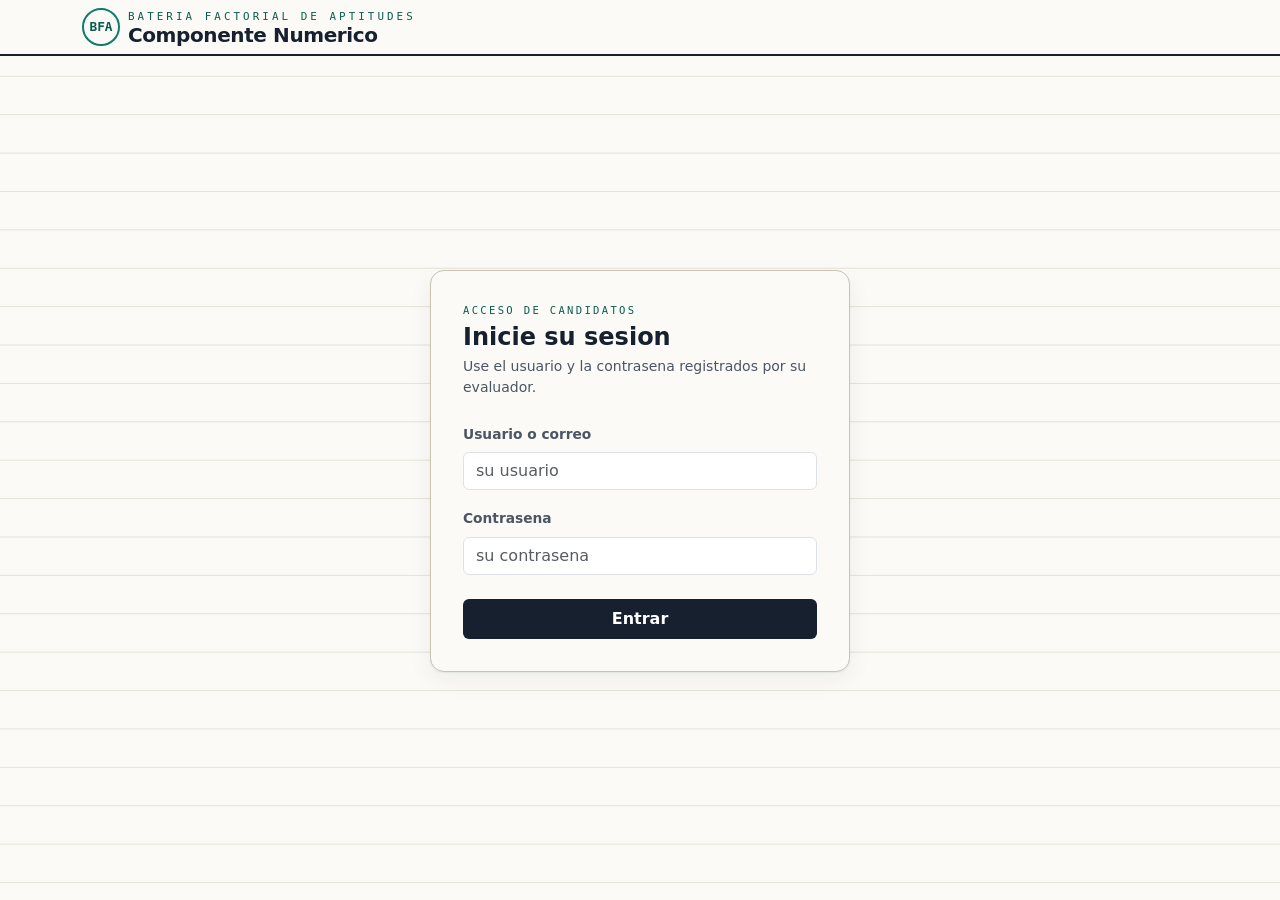
==== src/main/webapp/app/index.html @ 88a39d0c "feat(core): integrar portal web, API REST, utilidad BCrypt y precarga de 50 preguntas" ====
<!DOCTYPE html>
<html lang="es">
<head>
  <meta charset="UTF-8">
  <meta name="viewport" content="width=device-width, initial-scale=1">
  <title>Test Numerico BFA</title>
  <link href="https://cdn.jsdelivr.net/npm/bootstrap@5.3.3/dist/css/bootstrap.min.css" rel="stylesheet">
  <link href="css/styles.css" rel="stylesheet">
</head>
<body>

  <!-- Membrete -->
  <header class="masthead py-2">
    <div class="container d-flex align-items-center justify-content-between">
      <div class="d-flex align-items-center gap-2">
        <div class="seal">BFA</div>
        <div>
          <div class="kicker">Bateria Factorial de Aptitudes</div>
          <div class="title fs-5">Componente Numerico</div>
        </div>
      </div>
      <div id="userBox" class="text-end d-none">
        <div class="small fw-semibold" id="userName">&nbsp;</div>
        <button id="btnLogout" class="btn btn-sm btn-outline-ink py-0 px-2 mt-1">Cerrar sesion</button>
      </div>
    </div>
  </header>

  <div class="toast-host" id="toastHost"></div>

  <!-- ============================ LOGIN ============================ -->
  <section id="screenLogin" class="screen active">
    <div class="login-wrap">
      <div class="sheet login-card">
        <div class="eyebrow mb-1">Acceso de candidatos</div>
        <h1 class="h4 fw-bold mb-1">Inicie su sesion</h1>
        <p class="muted small mb-4">Use el usuario y la contrasena registrados por su evaluador.</p>

        <div class="mb-3">
          <label class="form-label" for="loginUser">Usuario o correo</label>
          <input type="text" id="loginUser" class="form-control" autocomplete="username" placeholder="su usuario">
        </div>
        <div class="mb-4">
          <label class="form-label" for="loginPass">Contrasena</label>
          <input type="password" id="loginPass" class="form-control" autocomplete="current-password" placeholder="su contrasena">
        </div>
        <button id="btnLogin" class="btn btn-ink w-100 py-2">Entrar</button>
        <div id="loginError" class="text-danger small mt-3 d-none"></div>
      </div>
    </div>
  </section>

  <!-- ============================ PANEL ============================ -->
  <section id="screenDashboard" class="screen">
    <div class="container py-4 py-md-5">
      <div class="mb-4">
        <div class="divider-note mb-1">Seleccione un test</div>
        <h2 class="h3 fw-bold mb-0">Pruebas disponibles</h2>
        <p class="muted small">Cada test es independiente y dispone de 4 minutos. Marque A si el resultado es verdadero, B si es falso.</p>
      </div>

      <div id="testList" class="row g-3 mb-5">
        <!-- tarjetas de test -->
      </div>

      <div class="d-flex align-items-center justify-content-between mb-2">
        <div>
          <div class="divider-note mb-1">Mis gestiones</div>
          <h3 class="h5 fw-bold mb-0">Resultados anteriores</h3>
        </div>
        <button id="btnReload" class="btn btn-sm btn-outline-ink">Actualizar</button>
      </div>
      <div class="sheet p-3 p-md-4">
        <div class="table-responsive">
          <table class="table align-middle history-table mb-0">
            <thead>
              <tr>
                <th>Fecha</th><th>Test</th><th>Tipo</th>
                <th class="text-center">Aciertos</th>
                <th class="text-center">Errores</th>
                <th class="text-center">Sin responder</th>
                <th class="text-center">Tiempo</th>
                <th>Estado</th>
              </tr>
            </thead>
            <tbody id="historyBody">
              <tr><td colspan="8" class="text-center muted py-4">Sin intentos registrados todavia.</td></tr>
            </tbody>
          </table>
        </div>
      </div>
    </div>
  </section>

  <!-- ======================= INSTRUCCIONES ======================= -->
  <section id="screenInstructions" class="screen">
    <div class="container py-4 py-md-5" style="max-width: 720px;">
      <div class="sheet p-4 p-md-5">
        <div class="divider-note mb-2">Instrucciones</div>
        <h2 class="h3 fw-bold mb-3" id="instrTitle">Test</h2>
        <p class="mb-3" id="instrText">
          Verifique cada operacion. Si el resultado mostrado es exacto marque
          <strong>A — Verdadero</strong>; si no lo es marque <strong>B — Falso</strong>.
          Existe una sola respuesta correcta por ejercicio.
        </p>
        <ul class="muted small mb-4">
          <li>Dispone de <strong>4 minutos</strong>. El reloj inicia al comenzar.</li>
          <li>Trabaje con rapidez y precision; puede dejar ejercicios sin responder.</li>
          <li>Al agotarse el tiempo, el test se cierra y se califica automaticamente.</li>
        </ul>
        <div class="d-flex gap-2">
          <button id="btnBackToDash" class="btn btn-outline-ink">Volver</button>
          <button id="btnStartTest" class="btn btn-teal px-4">Comenzar</button>
        </div>
      </div>
    </div>
  </section>

  <!-- =========================== TEST =========================== -->
  <section id="screenTest" class="screen">
    <div class="container py-3 py-md-4" style="max-width: 760px;">

      <div class="d-flex align-items-center justify-content-between mb-3">
        <div>
          <div class="divider-note" id="testRunningTipo">&nbsp;</div>
          <div class="fw-bold" id="testRunningName">&nbsp;</div>
        </div>
        <div id="examClock" class="exam-clock">4:00</div>
      </div>

      <div class="progress mb-3" style="height: 6px;">
        <div id="testProgress" class="progress-bar bg-dark" style="width: 0%"></div>
      </div>

      <div class="sheet p-3 p-md-4 mb-3">
        <div class="d-flex align-items-center justify-content-between">
          <span class="badge-soft" id="questionCounter">Pregunta 1</span>
          <span class="prompt-q">El resultado mostrado, ¿es correcto?</span>
        </div>

        <div class="operation-block">
          <div class="op" id="opText">&nbsp;</div>
          <div class="equals" id="opResult">&nbsp;</div>
        </div>

        <div class="row g-2">
          <div class="col-12 col-sm-6">
            <button class="bubble-option" data-value="A">
              <span class="bubble">A</span>
              <span><span class="label-text">Verdadero</span><br><span class="label-sub">El resultado es correcto</span></span>
            </button>
          </div>
          <div class="col-12 col-sm-6">
            <button class="bubble-option" data-value="B">
              <span class="bubble">B</span>
              <span><span class="label-text">Falso</span><br><span class="label-sub">El resultado es incorrecto</span></span>
            </button>
          </div>
        </div>
      </div>

      <div class="d-flex align-items-center justify-content-between mb-3">
        <button id="btnPrev" class="btn btn-outline-ink">Anterior</button>
        <button id="btnNext" class="btn btn-ink">Siguiente</button>
        <button id="btnFinish" class="btn btn-teal d-none px-4">Finalizar test</button>
      </div>

      <div class="sheet p-3">
        <div class="divider-note mb-2">Hoja de respuestas</div>
        <div class="answer-rail" id="answerRail"></div>
      </div>
    </div>
  </section>

  <!-- ========================= RESULTADO ========================= -->
  <section id="screenResult" class="screen">
    <div class="container py-4 py-md-5" style="max-width: 680px;">
      <div class="sheet p-4 p-md-5 text-center">
        <div class="seal mx-auto mb-3">BFA</div>
        <h2 class="h3 fw-bold mb-1">Muchas gracias por realizar el test</h2>
        <p class="muted mb-4" id="resultSummary">&nbsp;</p>

        <div class="row g-3 mb-4">
          <div class="col-4"><div class="result-stat stat-correct"><div class="num" id="resAciertos">0</div><div class="lbl">Aciertos</div></div></div>
          <div class="col-4"><div class="result-stat stat-wrong"><div class="num" id="resErrores">0</div><div class="lbl">Errores</div></div></div>
          <div class="col-4"><div class="result-stat stat-blank"><div class="num" id="resBlanco">0</div><div class="lbl">Sin responder</div></div></div>
        </div>

        <p class="divider-note mb-4" id="resTiempo">&nbsp;</p>
        <button id="btnResultDash" class="btn btn-ink px-4">Volver al panel</button>
      </div>
    </div>
  </section>

  <script src="https://cdn.jsdelivr.net/npm/bootstrap@5.3.3/dist/js/bootstrap.bundle.min.js"></script>
  <script src="js/app.js"></script>
</body>
</html>
---- src/main/webapp/app/css/styles.css ----
/* =========================================================================
   Test Numerico BFA - Hoja de respuestas digital
   Estetica: cuadernillo de aptitudes + hoja de marcas OMR (burbujas A/B)
   ========================================================================= */

:root {
  --paper:      #FBFAF6;
  --paper-2:    #F4F1E9;
  --ink:        #16202E;
  --ink-soft:   #4B5563;
  --teal:       #0E7C6B;
  --teal-dark:  #0A5C50;
  --graphite:   #2A2E37;
  --amber:      #B45309;
  --correct:    #15803D;
  --wrong:      #B91C1C;
  --line:       #E5E1D6;
  --line-strong:#C9C3B4;
  --shadow:     0 1px 2px rgba(22,32,46,.06), 0 8px 24px rgba(22,32,46,.06);

  --font-sans: "Inter", system-ui, -apple-system, "Segoe UI", Roboto, Arial, sans-serif;
  --font-mono: ui-monospace, "JetBrains Mono", "SF Mono", Menlo, Consolas, monospace;
}

* { box-sizing: border-box; }

body {
  margin: 0;
  font-family: var(--font-sans);
  color: var(--ink);
  background-color: var(--paper);
  /* Trama tenue de cuadernillo */
  background-image:
    linear-gradient(var(--line) 1px, transparent 1px);
  background-size: 100% 2.4rem;
  background-position: 0 -1px;
  -webkit-font-smoothing: antialiased;
}

.mono { font-family: var(--font-mono); font-variant-numeric: tabular-nums; }

/* ---- Encabezado tipo membrete del instrumento ---- */
.masthead {
  border-bottom: 2px solid var(--ink);
  background: var(--paper);
}
.masthead .kicker {
  font-family: var(--font-mono);
  letter-spacing: .28em;
  font-size: .68rem;
  text-transform: uppercase;
  color: var(--teal-dark);
}
.masthead .title {
  font-weight: 800;
  letter-spacing: -.02em;
  line-height: 1;
}
.seal {
  width: 38px; height: 38px;
  border: 2px solid var(--teal);
  border-radius: 50%;
  display: grid; place-items: center;
  color: var(--teal-dark);
  font-family: var(--font-mono);
  font-weight: 700;
  font-size: .8rem;
}

/* ---- Tarjeta base (cuadernillo) ---- */
.sheet {
  background: var(--paper);
  border: 1px solid var(--line-strong);
  border-radius: 14px;
  box-shadow: var(--shadow);
}

/* ---- Login ---- */
.login-wrap { min-height: calc(100vh - 70px); display: grid; place-items: center; padding: 1.5rem; }
.login-card { width: 100%; max-width: 420px; padding: 2rem; }
.login-card .eyebrow {
  font-family: var(--font-mono);
  letter-spacing: .22em; font-size: .66rem; text-transform: uppercase;
  color: var(--teal-dark);
}
.form-label { font-weight: 600; font-size: .86rem; color: var(--ink-soft); }
.form-control:focus {
  border-color: var(--teal);
  box-shadow: 0 0 0 .2rem rgba(14,124,107,.18);
}
.btn-ink {
  background: var(--ink); color: #fff; border: none; font-weight: 600;
}
.btn-ink:hover { background: #0c1925; color: #fff; }
.btn-teal { background: var(--teal); color: #fff; border: none; font-weight: 600; }
.btn-teal:hover { background: var(--teal-dark); color: #fff; }
.btn-outline-ink { border: 1.5px solid var(--ink); color: var(--ink); font-weight: 600; background: transparent; }
.btn-outline-ink:hover { background: var(--ink); color: #fff; }

/* ---- Tarjetas de test en el panel ---- */
.test-card { padding: 1.4rem 1.5rem; transition: transform .15s ease, box-shadow .15s ease; cursor: pointer; }
.test-card:hover { transform: translateY(-3px); box-shadow: 0 10px 30px rgba(22,32,46,.12); }
.test-tag {
  font-family: var(--font-mono); font-size: .64rem; letter-spacing: .18em;
  text-transform: uppercase; padding: .25rem .55rem; border-radius: 999px;
  border: 1px solid var(--teal); color: var(--teal-dark);
}
.test-meta { font-size: .82rem; color: var(--ink-soft); }
.test-meta strong { color: var(--ink); }

/* ---- Reloj de examen ---- */
.exam-clock {
  font-family: var(--font-mono);
  font-weight: 700;
  font-size: 1.5rem;
  letter-spacing: .04em;
  padding: .35rem .8rem;
  border-radius: 10px;
  border: 2px solid var(--ink);
  background: var(--paper);
  color: var(--ink);
  min-width: 104px; text-align: center;
}
.exam-clock.warn  { border-color: var(--amber); color: var(--amber); }
.exam-clock.danger{ border-color: var(--wrong); color: var(--wrong); animation: pulse 1s infinite; }
@keyframes pulse { 50% { opacity: .55; } }

/* ---- Operacion (estilo cuadernillo) ---- */
.operation-block {
  font-family: var(--font-mono);
  text-align: center;
  padding: 1.5rem 1rem 1.25rem;
}
.operation-block .op {
  font-size: clamp(1.6rem, 4vw, 2.4rem);
  font-weight: 600;
  letter-spacing: .02em;
}
.operation-block .equals {
  display: inline-block;
  margin-top: .35rem;
  border-top: 3px solid var(--ink);
  padding-top: .35rem;
  font-size: clamp(2rem, 6vw, 3rem);
  font-weight: 700;
  min-width: 5ch;
}
.prompt-q { font-size: .92rem; color: var(--ink-soft); }

/* ---- Burbujas A / B (hoja OMR) ---- */
.bubble-option {
  display: flex; align-items: center; gap: .9rem;
  width: 100%;
  padding: .85rem 1.1rem;
  border: 1.5px solid var(--line-strong);
  border-radius: 12px;
  background: var(--paper);
  cursor: pointer;
  transition: border-color .12s ease, background .12s ease;
  text-align: left;
}
.bubble-option:hover { border-color: var(--ink); }
.bubble-option .bubble {
  flex: 0 0 auto;
  width: 30px; height: 30px; border-radius: 50%;
  border: 2px solid var(--graphite);
  display: grid; place-items: center;
  font-family: var(--font-mono); font-weight: 700; font-size: .85rem;
  color: var(--graphite);
  background: #fff;
  transition: background .12s ease, color .12s ease;
}
.bubble-option .label-text { font-weight: 600; }
.bubble-option .label-sub  { font-size: .78rem; color: var(--ink-soft); }
.bubble-option.selected { border-color: var(--graphite); background: #fff; }
.bubble-option.selected .bubble { background: var(--graphite); color: #fff; }

/* ---- Riel de la hoja de respuestas (progreso por pregunta) ---- */
.answer-rail { display: flex; flex-wrap: wrap; gap: .4rem; }
.rail-dot {
  width: 26px; height: 26px; border-radius: 50%;
  border: 1.5px solid var(--line-strong);
  display: grid; place-items: center;
  font-family: var(--font-mono); font-size: .68rem; color: var(--ink-soft);
  background: var(--paper); cursor: pointer;
}
.rail-dot.answered { background: var(--teal); border-color: var(--teal); color: #fff; }
.rail-dot.current  { outline: 2px solid var(--ink); outline-offset: 1px; }

/* ---- Resultados ---- */
.result-stat { padding: 1.2rem; border-radius: 12px; border: 1px solid var(--line-strong); text-align: center; }
.result-stat .num { font-family: var(--font-mono); font-weight: 800; font-size: 2.2rem; line-height: 1; }
.result-stat .lbl { font-size: .76rem; text-transform: uppercase; letter-spacing: .12em; color: var(--ink-soft); }
.stat-correct .num { color: var(--correct); }
.stat-wrong   .num { color: var(--wrong); }
.stat-blank   .num { color: var(--ink-soft); }

/* ---- Tabla de historial / gestiones ---- */
.history-table { font-size: .88rem; }
.history-table th { font-size: .72rem; text-transform: uppercase; letter-spacing: .08em; color: var(--ink-soft); border-bottom: 2px solid var(--line-strong); }
.history-table td { border-bottom: 1px solid var(--line); vertical-align: middle; }
.badge-soft { font-family: var(--font-mono); font-size: .66rem; letter-spacing: .06em; padding: .25rem .5rem; border-radius: 6px; background: var(--paper-2); color: var(--ink-soft); }
.badge-tipo-sumas { color: var(--teal-dark); background: rgba(14,124,107,.12); }
.badge-tipo-mult  { color: var(--amber); background: rgba(180,83,9,.12); }

/* ---- Utilidades ---- */
.screen { display: none; }
.screen.active { display: block; }
.muted { color: var(--ink-soft); }
.divider-note {
  font-family: var(--font-mono); font-size: .7rem; letter-spacing: .14em;
  text-transform: uppercase; color: var(--ink-soft);
}
.toast-host { position: fixed; top: 1rem; right: 1rem; z-index: 1080; }

@media (max-width: 575px) {
  .exam-clock { font-size: 1.2rem; min-width: 88px; }
  .operation-block { padding: 1rem .5rem; }
}
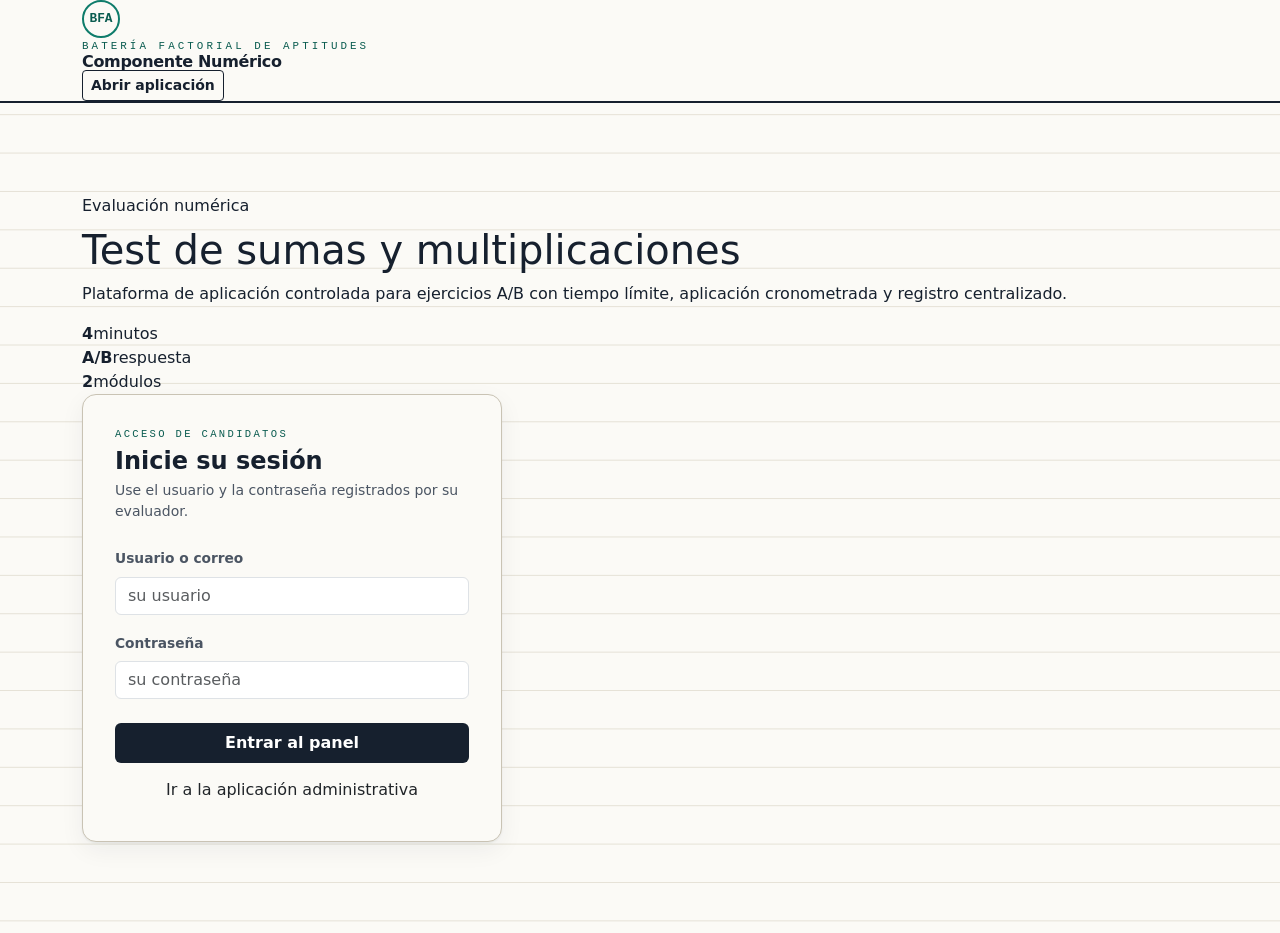
==== commit 10334c9c: "feat(frontend): adaptar flujo del candidato a intentos seguros" ====
--- a/src/main/webapp/app/index.html
+++ b/src/main/webapp/app/index.html
@@ -3,25 +3,30 @@
 <head>
   <meta charset="UTF-8">
   <meta name="viewport" content="width=device-width, initial-scale=1">
-  <title>Test Numerico BFA</title>
+  <title>Test Numérico BFA</title>
   <link href="https://cdn.jsdelivr.net/npm/bootstrap@5.3.3/dist/css/bootstrap.min.css" rel="stylesheet">
   <link href="css/styles.css" rel="stylesheet">
 </head>
 <body>
 
   <!-- Membrete -->
-  <header class="masthead py-2">
-    <div class="container d-flex align-items-center justify-content-between">
-      <div class="d-flex align-items-center gap-2">
+  <header class="masthead">
+    <div class="container header-shell">
+      <div class="brand-lockup">
         <div class="seal">BFA</div>
         <div>
-          <div class="kicker">Bateria Factorial de Aptitudes</div>
-          <div class="title fs-5">Componente Numerico</div>
-        </div>
-      </div>
-      <div id="userBox" class="text-end d-none">
-        <div class="small fw-semibold" id="userName">&nbsp;</div>
-        <button id="btnLogout" class="btn btn-sm btn-outline-ink py-0 px-2 mt-1">Cerrar sesion</button>
+          <div class="kicker">Batería Factorial de Aptitudes</div>
+          <div class="title">Componente Numérico</div>
+        </div>
+      </div>
+      <div class="header-actions">
+        <a class="btn btn-sm btn-outline-ink app-admin-link" href="../" title="Abrir aplicación administrativa">
+          Abrir aplicación
+        </a>
+        <div id="userBox" class="user-box d-none">
+          <div class="small fw-semibold" id="userName">&nbsp;</div>
+          <button type="button" id="btnLogout" class="btn btn-sm btn-ghost">Cerrar sesión</button>
+        </div>
       </div>
     </div>
   </header>
@@ -31,21 +36,39 @@
   <!-- ============================ LOGIN ============================ -->
   <section id="screenLogin" class="screen active">
     <div class="login-wrap">
-      <div class="sheet login-card">
-        <div class="eyebrow mb-1">Acceso de candidatos</div>
-        <h1 class="h4 fw-bold mb-1">Inicie su sesion</h1>
-        <p class="muted small mb-4">Use el usuario y la contrasena registrados por su evaluador.</p>
-
-        <div class="mb-3">
-          <label class="form-label" for="loginUser">Usuario o correo</label>
-          <input type="text" id="loginUser" class="form-control" autocomplete="username" placeholder="su usuario">
-        </div>
-        <div class="mb-4">
-          <label class="form-label" for="loginPass">Contrasena</label>
-          <input type="password" id="loginPass" class="form-control" autocomplete="current-password" placeholder="su contrasena">
-        </div>
-        <button id="btnLogin" class="btn btn-ink w-100 py-2">Entrar</button>
-        <div id="loginError" class="text-danger small mt-3 d-none"></div>
+      <div class="container login-grid">
+        <aside class="intro-panel">
+          <div class="intro-rule"></div>
+          <div class="eyebrow mb-2">Evaluación numérica</div>
+          <h1>Test de sumas y multiplicaciones</h1>
+          <p>
+            Plataforma de aplicación controlada para ejercicios A/B con tiempo límite,
+            aplicación cronometrada y registro centralizado.
+          </p>
+          <div class="intro-metrics" aria-label="Resumen del test">
+            <div><strong>4</strong><span>minutos</span></div>
+            <div><strong>A/B</strong><span>respuesta</span></div>
+            <div><strong>2</strong><span>módulos</span></div>
+          </div>
+        </aside>
+
+        <div class="sheet login-card">
+          <div class="eyebrow mb-1">Acceso de candidatos</div>
+          <h2 class="h4 fw-bold mb-1">Inicie su sesión</h2>
+          <p class="muted small mb-4">Use el usuario y la contraseña registrados por su evaluador.</p>
+
+          <div class="mb-3">
+            <label class="form-label" for="loginUser">Usuario o correo</label>
+            <input type="text" id="loginUser" class="form-control" autocomplete="username" placeholder="su usuario">
+          </div>
+          <div class="mb-4">
+            <label class="form-label" for="loginPass">Contraseña</label>
+            <input type="password" id="loginPass" class="form-control" autocomplete="current-password" placeholder="su contraseña">
+          </div>
+          <button type="button" id="btnLogin" class="btn btn-ink w-100 py-2">Entrar al panel</button>
+          <a class="btn btn-link-admin w-100 mt-2" href="../">Ir a la aplicación administrativa</a>
+          <div id="loginError" class="alert alert-danger small mt-3 d-none" role="alert"></div>
+        </div>
       </div>
     </div>
   </section>
@@ -53,10 +76,16 @@
   <!-- ============================ PANEL ============================ -->
   <section id="screenDashboard" class="screen">
     <div class="container py-4 py-md-5">
-      <div class="mb-4">
-        <div class="divider-note mb-1">Seleccione un test</div>
-        <h2 class="h3 fw-bold mb-0">Pruebas disponibles</h2>
-        <p class="muted small">Cada test es independiente y dispone de 4 minutos. Marque A si el resultado es verdadero, B si es falso.</p>
+      <div class="section-heading">
+        <div>
+          <div class="divider-note mb-1">Panel de evaluación</div>
+          <h2>Pruebas disponibles</h2>
+          <p class="muted small mb-0">Cada test es independiente y dispone de 4 minutos. Marque A si el resultado es verdadero, B si es falso.</p>
+        </div>
+        <div class="mini-summary">
+          <span>Tiempo límite</span>
+          <strong>4:00</strong>
+        </div>
       </div>
 
       <div id="testList" class="row g-3 mb-5">
@@ -66,25 +95,23 @@
       <div class="d-flex align-items-center justify-content-between mb-2">
         <div>
           <div class="divider-note mb-1">Mis gestiones</div>
-          <h3 class="h5 fw-bold mb-0">Resultados anteriores</h3>
-        </div>
-        <button id="btnReload" class="btn btn-sm btn-outline-ink">Actualizar</button>
+          <h3 class="h5 fw-bold mb-0">Intentos anteriores</h3>
+        </div>
+        <button type="button" id="btnReload" class="btn btn-sm btn-outline-ink">Actualizar</button>
       </div>
       <div class="sheet p-3 p-md-4">
         <div class="table-responsive">
           <table class="table align-middle history-table mb-0">
             <thead>
               <tr>
-                <th>Fecha</th><th>Test</th><th>Tipo</th>
-                <th class="text-center">Aciertos</th>
-                <th class="text-center">Errores</th>
-                <th class="text-center">Sin responder</th>
-                <th class="text-center">Tiempo</th>
+                <th>Fecha</th>
+                <th>Test</th>
+                <th>Tipo</th>
                 <th>Estado</th>
               </tr>
             </thead>
             <tbody id="historyBody">
-              <tr><td colspan="8" class="text-center muted py-4">Sin intentos registrados todavia.</td></tr>
+              <tr><td colspan="4" class="text-center muted py-4">Sin intentos registrados todavia.</td></tr>
             </tbody>
           </table>
         </div>
@@ -99,18 +126,18 @@
         <div class="divider-note mb-2">Instrucciones</div>
         <h2 class="h3 fw-bold mb-3" id="instrTitle">Test</h2>
         <p class="mb-3" id="instrText">
-          Verifique cada operacion. Si el resultado mostrado es exacto marque
-          <strong>A — Verdadero</strong>; si no lo es marque <strong>B — Falso</strong>.
+          Verifique cada operación. Si el resultado mostrado es exacto marque
+          <strong>A - Verdadero</strong>; si no lo es marque <strong>B - Falso</strong>.
           Existe una sola respuesta correcta por ejercicio.
         </p>
         <ul class="muted small mb-4">
           <li>Dispone de <strong>4 minutos</strong>. El reloj inicia al comenzar.</li>
-          <li>Trabaje con rapidez y precision; puede dejar ejercicios sin responder.</li>
-          <li>Al agotarse el tiempo, el test se cierra y se califica automaticamente.</li>
+          <li>Trabaje con rapidez y precisión; puede dejar ejercicios sin responder.</li>
+          <li>Al agotarse el tiempo, el test se cierra y se califica automáticamente.</li>
         </ul>
-        <div class="d-flex gap-2">
-          <button id="btnBackToDash" class="btn btn-outline-ink">Volver</button>
-          <button id="btnStartTest" class="btn btn-teal px-4">Comenzar</button>
+        <div class="action-row">
+          <button type="button" id="btnBackToDash" class="btn btn-outline-ink">Volver</button>
+          <button type="button" id="btnStartTest" class="btn btn-teal px-4">Comenzar</button>
         </div>
       </div>
     </div>
@@ -145,13 +172,13 @@
 
         <div class="row g-2">
           <div class="col-12 col-sm-6">
-            <button class="bubble-option" data-value="A">
+            <button type="button" class="bubble-option" data-value="A">
               <span class="bubble">A</span>
               <span><span class="label-text">Verdadero</span><br><span class="label-sub">El resultado es correcto</span></span>
             </button>
           </div>
           <div class="col-12 col-sm-6">
-            <button class="bubble-option" data-value="B">
+            <button type="button" class="bubble-option" data-value="B">
               <span class="bubble">B</span>
               <span><span class="label-text">Falso</span><br><span class="label-sub">El resultado es incorrecto</span></span>
             </button>
@@ -160,9 +187,9 @@
       </div>
 
       <div class="d-flex align-items-center justify-content-between mb-3">
-        <button id="btnPrev" class="btn btn-outline-ink">Anterior</button>
-        <button id="btnNext" class="btn btn-ink">Siguiente</button>
-        <button id="btnFinish" class="btn btn-teal d-none px-4">Finalizar test</button>
+        <button type="button" id="btnPrev" class="btn btn-outline-ink">Anterior</button>
+        <button type="button" id="btnNext" class="btn btn-ink">Siguiente</button>
+        <button type="button" id="btnFinish" class="btn btn-teal d-none px-4">Finalizar test</button>
       </div>
 
       <div class="sheet p-3">
@@ -179,15 +206,7 @@
         <div class="seal mx-auto mb-3">BFA</div>
         <h2 class="h3 fw-bold mb-1">Muchas gracias por realizar el test</h2>
         <p class="muted mb-4" id="resultSummary">&nbsp;</p>
-
-        <div class="row g-3 mb-4">
-          <div class="col-4"><div class="result-stat stat-correct"><div class="num" id="resAciertos">0</div><div class="lbl">Aciertos</div></div></div>
-          <div class="col-4"><div class="result-stat stat-wrong"><div class="num" id="resErrores">0</div><div class="lbl">Errores</div></div></div>
-          <div class="col-4"><div class="result-stat stat-blank"><div class="num" id="resBlanco">0</div><div class="lbl">Sin responder</div></div></div>
-        </div>
-
-        <p class="divider-note mb-4" id="resTiempo">&nbsp;</p>
-        <button id="btnResultDash" class="btn btn-ink px-4">Volver al panel</button>
+        <button type="button" id="btnResultDash" class="btn btn-ink px-4">Volver al panel</button>
       </div>
     </div>
   </section>
